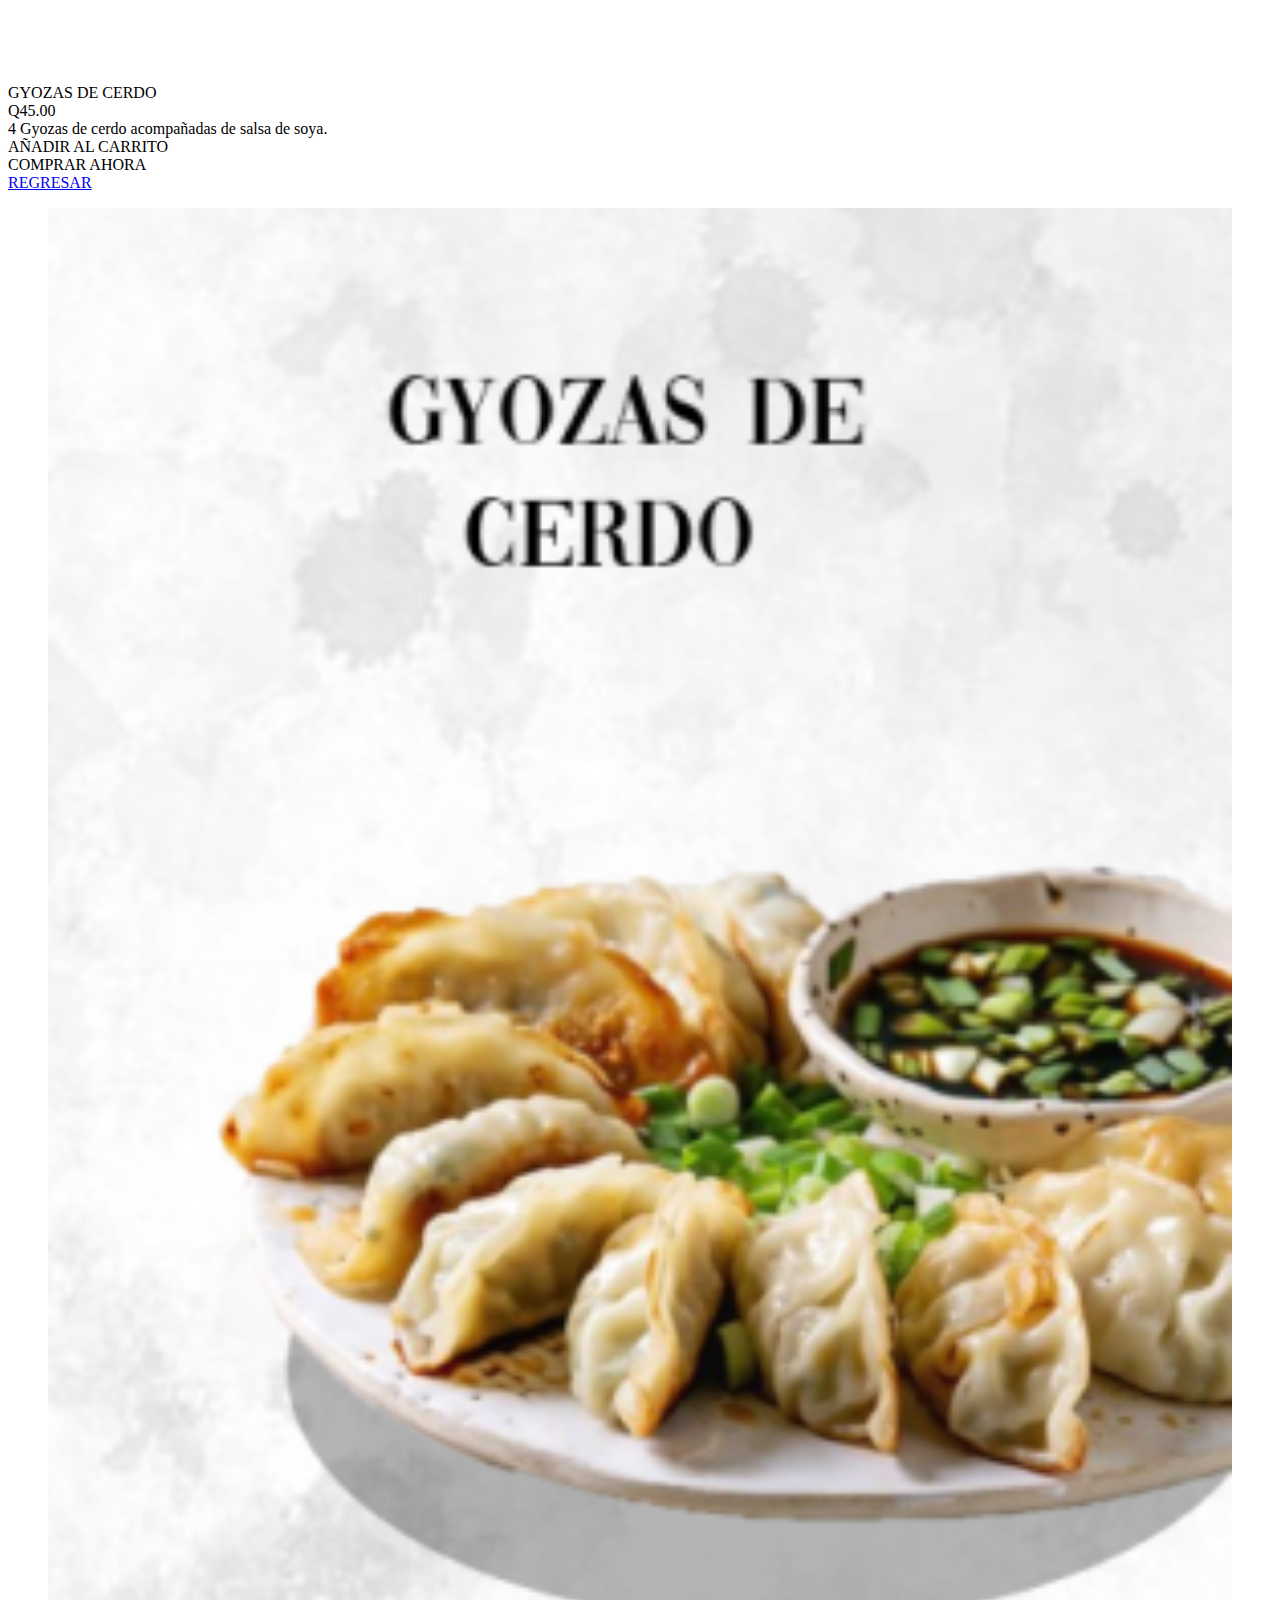
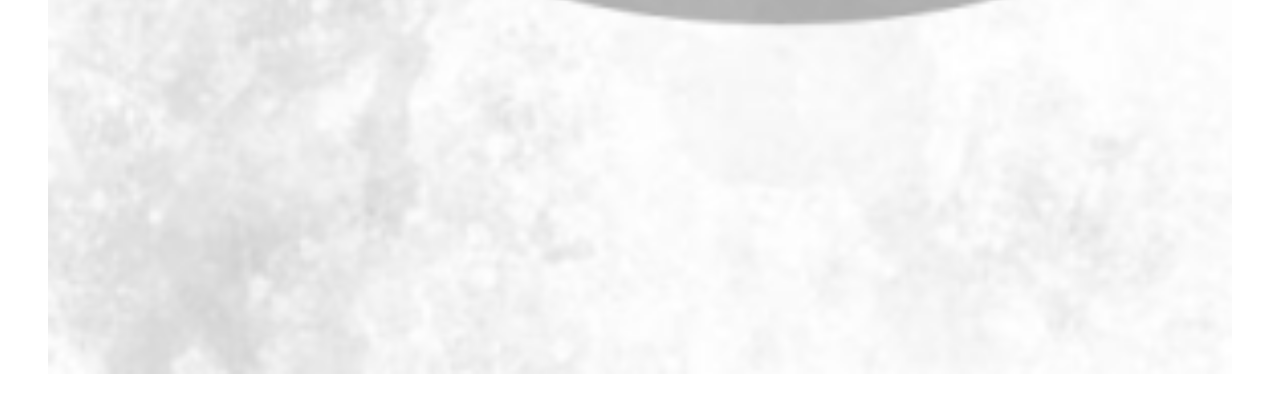
==== gyozascerdo.html @ 98b49898 "Add files via upload" ====
<!DOCTYPE html>
<html lang="es">
<head>
    <meta charset="UTF-8">
    <meta http-equiv="X-UA-Compatible" content="IE=edge">
    <meta name="viewport" content="width=device-width, initial-scale=1.0">
    <link rel="stylesheet" href="css/estilo_compra comida.css">
    <title>TITULO DE LA COMIDA</title>
</head>
<body>
    <section class="container-nav flex">
        <nav class="navbar flex">
            <img src="Img/banner2.png" alt="">
        </nav>
    </section>
    <section class="main">
        <div class="wrapper-info">
            <div class="wrapper-title">
                GYOZAS DE CERDO
            </div>
            <div class="wrapper-precio">
                Q45.00
            </div>
            <div class="wrapper-descrip">
                4 Gyozas de cerdo acompañadas de salsa de soya.
            </div>
            <div class="wrapper-botones flex">
                <div class="wrapper-button añadir">
                    AÑADIR AL CARRITO
                </div>
                <div class="wrapper-button comprar">
                    COMPRAR AHORA
                </div>
            </div>
            <div class="wrapper-button regresar">
                <a class="regresar-btn" href="indext.html">REGRESAR</a>
            </div>
        </div>
        <figure class="wrapper-img">
        <img src="Img/gyozascerdo.png" alt="" width="100%">
        </figure>
        
    </section>
</body>
</html>
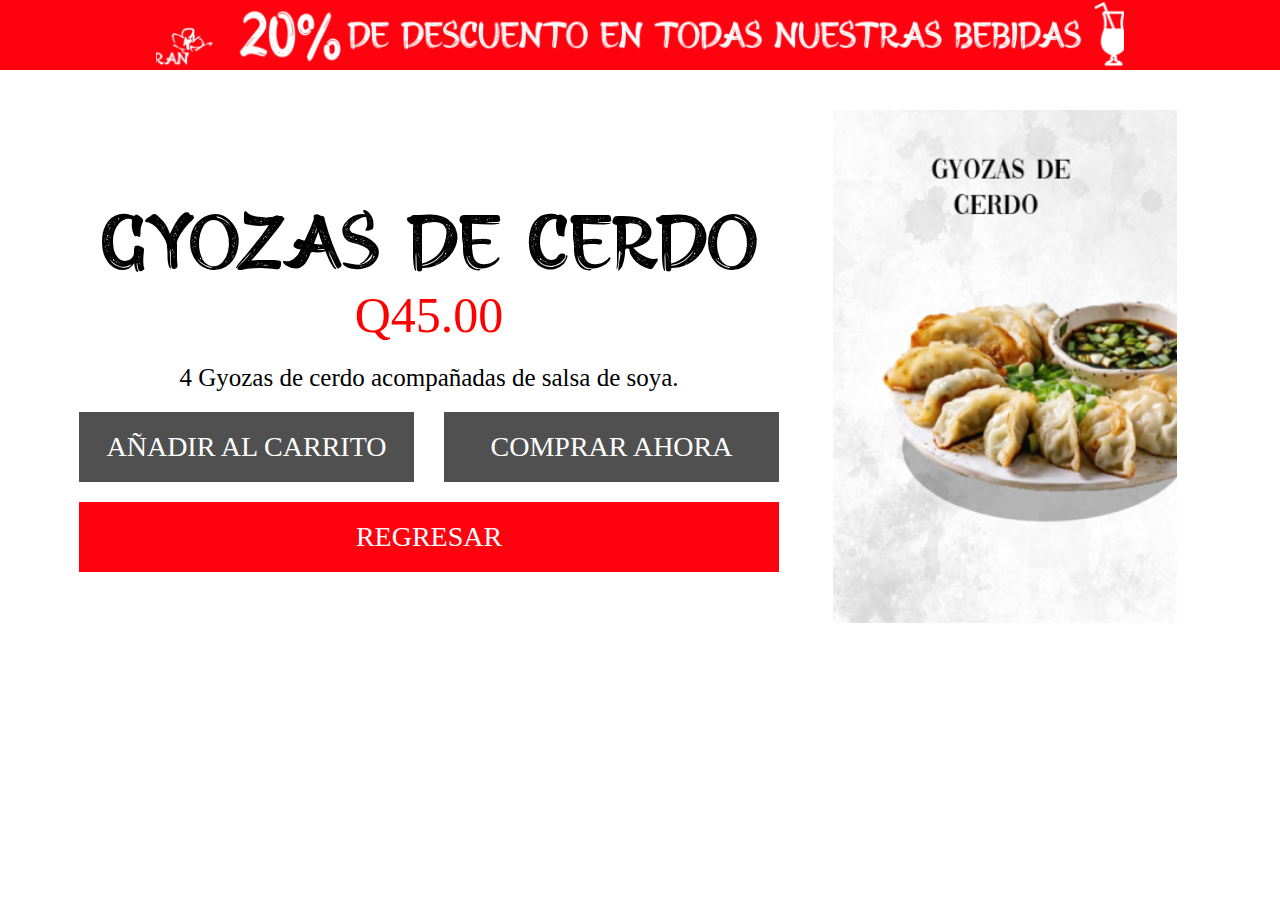
==== commit a697ad8f: "Update gyozascerdo.html" ====
--- a/gyozascerdo.html
+++ b/gyozascerdo.html
@@ -4,7 +4,7 @@
     <meta charset="UTF-8">
     <meta http-equiv="X-UA-Compatible" content="IE=edge">
     <meta name="viewport" content="width=device-width, initial-scale=1.0">
-    <link rel="stylesheet" href="css/estilo_compra comida.css">
+    <link rel="stylesheet" href="Css/estilo_compra comida.css">
     <title>TITULO DE LA COMIDA</title>
 </head>
 <body>
@@ -42,4 +42,4 @@
         
     </section>
 </body>
-</html>+</html>
--- a/Css/estilo_compra comida.css
+++ b/Css/estilo_compra comida.css
@@ -0,0 +1,120 @@
+@font-face {
+    font-family: 'HIRO MISAKE';
+    src: url("../fonts/HIROMISAKE.ttf");
+}
+
+body{
+    margin: 0;
+}
+.flex{
+    display: flex;
+}
+.container-nav{
+    background-color: #ff020f;
+    justify-content: center;
+    height: 70px;
+}
+.wrapper-logo-{
+    width: 198px;
+    height: 70px;
+}   
+.links{
+    top: 40px;
+    position: absolute;
+    left: 1500px;
+}
+.links a{
+    text-decoration: none;
+    color: white;
+    margin: 0 7px;
+}
+
+.main{
+    margin: 40px auto;
+    width: 90%;
+    align-items: center;
+    display: flex;
+}
+.wrapper-img{
+    width: 344px;
+    text-align: right;
+    justify-content: right;
+    align-items: flex-start;
+    margin: 0 auto;
+    overflow: hidden;
+}
+.wrapper-title{
+    margin-top: 40px;
+    font-family: 'HIRO MISAKE', cursive;
+    font-size: 5em;
+    height: auto;
+    text-align: center;
+    color: #000000;
+}
+.wrapper-precio{
+    margin: 0;
+    font-family: 'pro-display';
+    font-weight: 500;
+    font-size: 50px;
+    margin-bottom: 20px;
+    text-align: center;
+    color: red;
+}
+
+.wrapper-descrip{
+    margin: 0;
+    font-family: 'pro-display';
+    font-weight: 100;
+    font-size: 25px;
+    margin-bottom: 20px;
+    text-align: center;
+    color: rgb(0, 0, 0);
+}
+.wrapper-button{
+    width: 700px;
+    height: 70px;
+    background-color: rebeccapurple;
+    margin: 0 15px;
+    display: flex;
+    align-items: center;
+    justify-content: center;
+    text-align: center;
+    font-family: 'pro-display';
+    font-size: 28px;
+}
+.añadir{
+    background-color: #505050;
+    color: white;
+}
+.comprar{
+    background-color: #505050;
+    color: white;
+}
+.regresar{
+    background-color: #ff020f;
+    color: white;
+    margin: 0 auto;
+    margin-top: 20px;
+}
+.wrapper-description{
+    margin-top: 20px;
+    font-family: 'pro-display';
+    font-size: 30px;
+}
+
+.wrapper-botones{
+    text-align: center;
+    align-items: center;
+    justify-content: center;
+}
+
+.regresar-btn{
+    color: white;
+    text-decoration: none;
+}
+
+.wrapper-info{
+    text-align: right;
+    width: 730px;
+}
+
